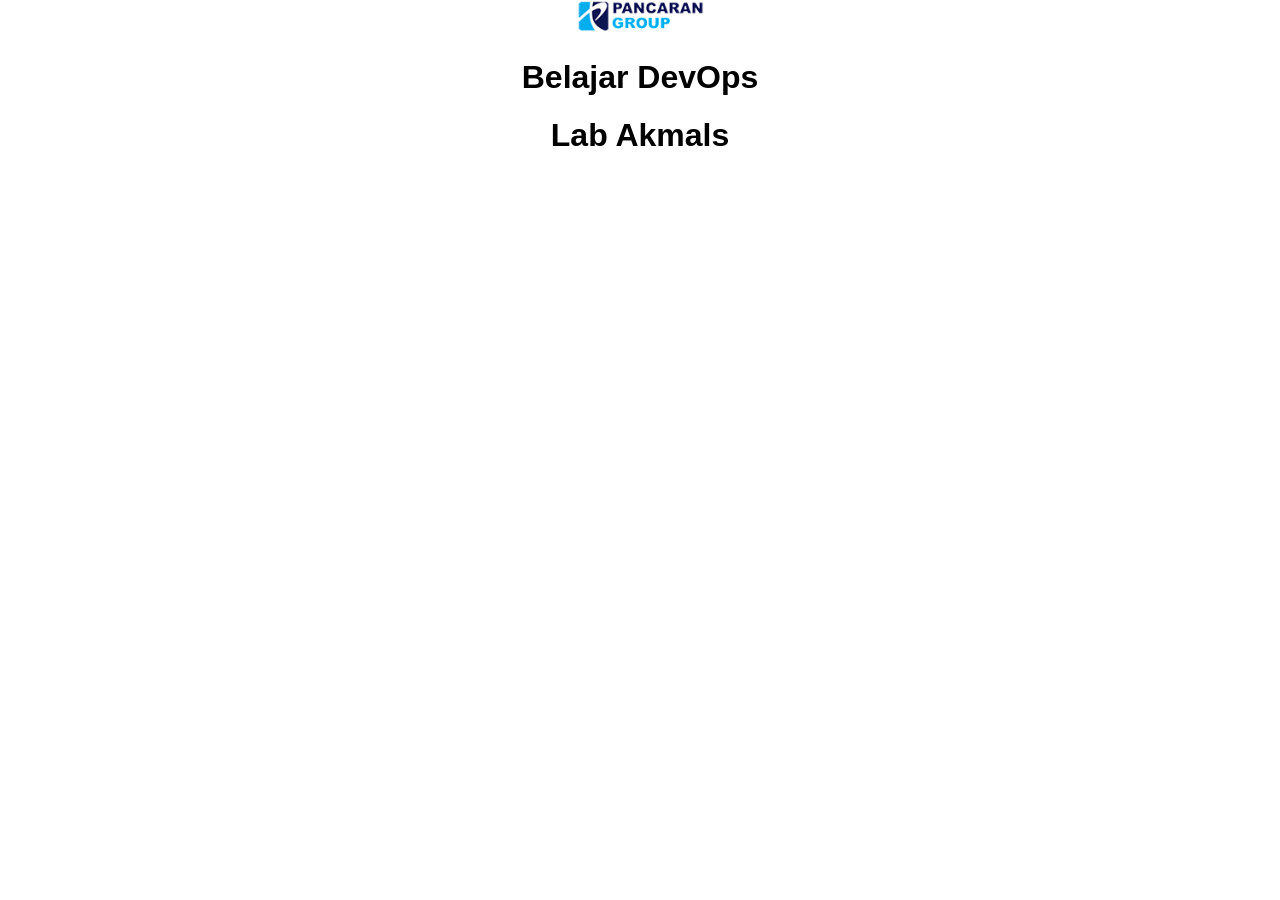
==== apps/public/index.html @ 06dd07b0 "update lagi" ====
<!DOCTYPE html>
<html lang="en">
<head>
    <meta charset="UTF-8">
    <meta http-equiv="X-UA-Compatible" content="IE=edge">
    <meta name="viewport" content="width=device-width, initial-scale=1.0">
    <title>Training DevOps</title>
    <link rel="stylesheet" href="stylesheet/style.css">
</head>

<body style="text-align: center;">

    <img class="logo" src="./images/pancaran-logo.png" alt="pancaran-logo">

    <h1>Belajar DevOps</h1>
    <h1>Lab Akmals</h1>

</body>
</html>
---- apps/public/stylesheet/style.css ----
body {
    font-family: Arial, Helvetica, sans-serif;
    margin: auto;
}

.logo {
    width: 10%;
}
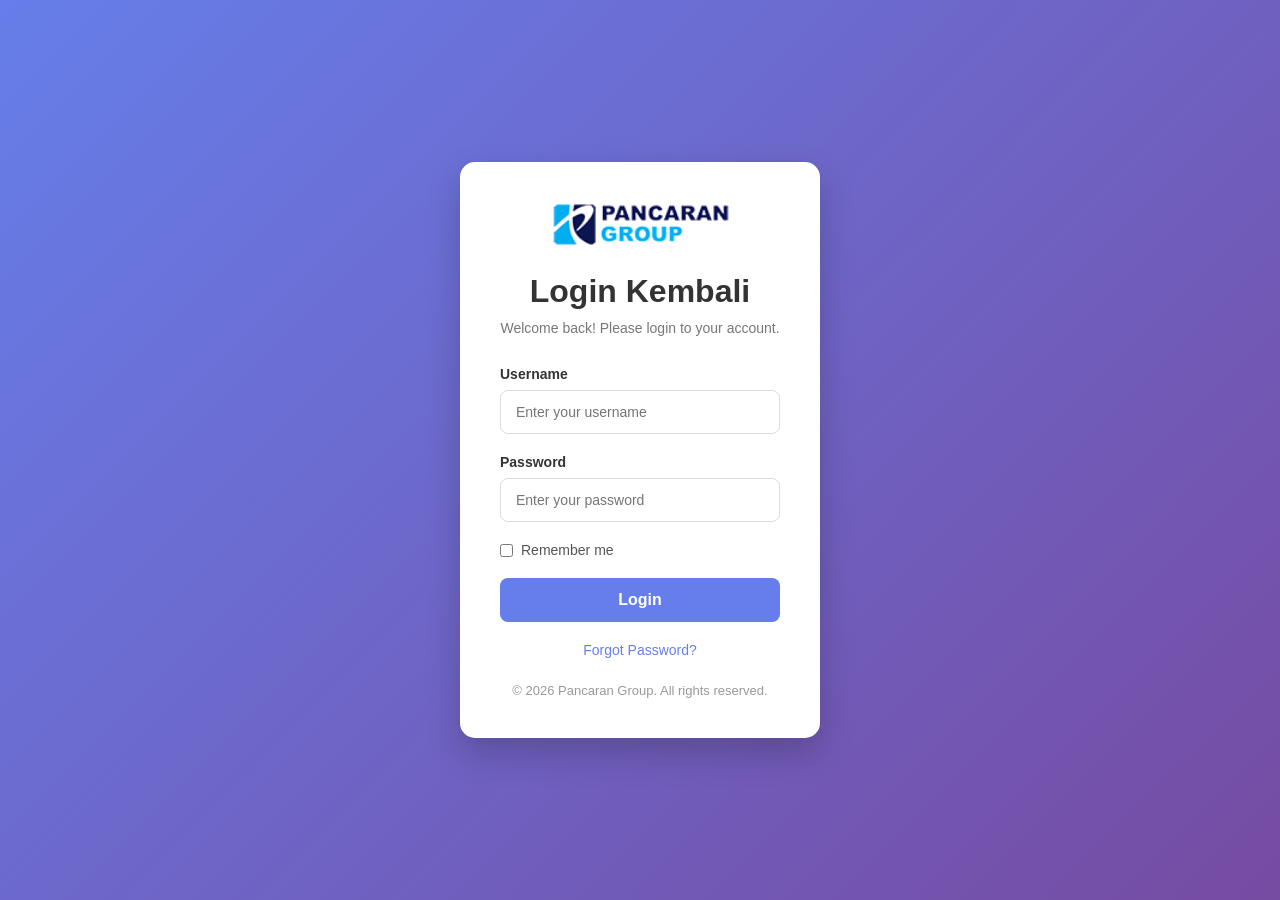
==== commit 12e4814d: "update index dan css" ====
--- a/apps/public/index.html
+++ b/apps/public/index.html
@@ -1,19 +1,121 @@
 <!DOCTYPE html>
 <html lang="en">
+
 <head>
+
     <meta charset="UTF-8">
-    <meta http-equiv="X-UA-Compatible" content="IE=edge">
-    <meta name="viewport" content="width=device-width, initial-scale=1.0">
-    <title>Training DevOps</title>
-    <link rel="stylesheet" href="stylesheet/style.css">
+
+    <meta
+        name="viewport"
+        content="width=device-width, initial-scale=1.0"
+    >
+
+    <title>Pancaran Group - Login</title>
+
+    <!-- External CSS -->
+    <link
+        rel="stylesheet"
+        href="./stylesheet/style.css"
+    >
+
 </head>
 
-<body style="text-align: center;">
+<body>
 
-    <img class="logo" src="./images/pancaran-logo.png" alt="pancaran-logo">
+    <div class="login-container">
 
-    <h1>Belajar DevOps</h1>
-    <h1>Lab Akmals</h1>
+        <div class="login-card">
+
+            <!-- Pancaran Logo -->
+            <img
+                class="logo"
+                src="./images/pancaran-logo.png"
+                alt="Pancaran Logo"
+            >
+
+            <h1>Login Kembali</h1>
+
+            <p>
+                Welcome back! Please login to your account.
+            </p>
+
+            <form>
+
+                <div class="form-group">
+
+                    <label for="username">
+                        Username
+                    </label>
+
+                    <input
+                        type="text"
+                        id="username"
+                        name="username"
+                        placeholder="Enter your username"
+                        autocomplete="username"
+                        required
+                    >
+
+                </div>
+
+                <div class="form-group">
+
+                    <label for="password">
+                        Password
+                    </label>
+
+                    <input
+                        type="password"
+                        id="password"
+                        name="password"
+                        placeholder="Enter your password"
+                        autocomplete="current-password"
+                        required
+                    >
+
+                </div>
+
+                <div class="remember">
+
+                    <input
+                        type="checkbox"
+                        id="remember"
+                        name="remember"
+                    >
+
+                    <label for="remember">
+                        Remember me
+                    </label>
+
+                </div>
+
+                <button
+                    type="submit"
+                    class="login-button"
+                >
+                    Login
+                </button>
+
+            </form>
+
+            <a
+                href="#"
+                class="forgot-password"
+            >
+                Forgot Password?
+            </a>
+
+            <div class="footer">
+
+                &copy; 2026 Pancaran Group.
+                All rights reserved.
+
+            </div>
+
+        </div>
+
+    </div>
 
 </body>
+
 </html>
--- a/apps/public/stylesheet/style.css
+++ b/apps/public/stylesheet/style.css
@@ -1,8 +1,286 @@
+/* ================================
+   RESET
+================================ */
+
+* {
+    margin: 0;
+    padding: 0;
+    box-sizing: border-box;
+}
+
+
+/* ================================
+   BODY
+================================ */
+
 body {
     font-family: Arial, Helvetica, sans-serif;
-    margin: auto;
-}
+
+    min-height: 100vh;
+
+    display: flex;
+    justify-content: center;
+    align-items: center;
+
+    background: linear-gradient(
+        135deg,
+        #667eea,
+        #764ba2
+    );
+}
+
+
+/* ================================
+   LOGIN CONTAINER
+================================ */
+
+.login-container {
+    width: 100%;
+    max-width: 400px;
+
+    padding: 20px;
+}
+
+
+/* ================================
+   LOGIN CARD
+================================ */
+
+.login-card {
+    background: #ffffff;
+
+    padding: 40px;
+
+    border-radius: 15px;
+
+    box-shadow:
+        0 15px 35px rgba(0, 0, 0, 0.2);
+}
+
+
+/* ================================
+   LOGO
+================================ */
 
 .logo {
-    width: 10%;
+    display: block;
+
+    width: 180px;
+    max-height: 80px;
+
+    object-fit: contain;
+
+    margin: 0 auto 25px;
+}
+
+
+/* ================================
+   TITLE
+================================ */
+
+.login-card h1 {
+    text-align: center;
+
+    margin-bottom: 10px;
+
+    color: #333333;
+}
+
+
+/* ================================
+   DESCRIPTION
+================================ */
+
+.login-card p {
+    text-align: center;
+
+    margin-bottom: 30px;
+
+    color: #777777;
+
+    font-size: 14px;
+}
+
+
+/* ================================
+   FORM
+================================ */
+
+.form-group {
+    margin-bottom: 20px;
+}
+
+
+/* ================================
+   LABEL
+================================ */
+
+.form-group label {
+    display: block;
+
+    margin-bottom: 8px;
+
+    color: #333333;
+
+    font-weight: bold;
+
+    font-size: 14px;
+}
+
+
+/* ================================
+   INPUT
+================================ */
+
+.form-group input {
+    width: 100%;
+
+    padding: 13px 15px;
+
+    border: 1px solid #dddddd;
+
+    border-radius: 8px;
+
+    font-size: 14px;
+
+    outline: none;
+
+    transition: 0.2s;
+}
+
+
+/* Input Focus */
+
+.form-group input:focus {
+    border-color: #667eea;
+
+    box-shadow:
+        0 0 0 3px rgba(102, 126, 234, 0.15);
+}
+
+
+/* ================================
+   REMEMBER ME
+================================ */
+
+.remember {
+    display: flex;
+
+    align-items: center;
+
+    gap: 8px;
+
+    margin-bottom: 20px;
+
+    font-size: 14px;
+
+    color: #555555;
+}
+
+.remember input {
+    cursor: pointer;
+}
+
+.remember label {
+    cursor: pointer;
+}
+
+
+/* ================================
+   LOGIN BUTTON
+================================ */
+
+.login-button {
+    width: 100%;
+
+    padding: 13px;
+
+    border: none;
+
+    border-radius: 8px;
+
+    background: #667eea;
+
+    color: #ffffff;
+
+    font-size: 16px;
+
+    font-weight: bold;
+
+    cursor: pointer;
+
+    transition: 0.2s;
+}
+
+
+/* Button Hover */
+
+.login-button:hover {
+    background: #5568d8;
+}
+
+
+/* Button Active */
+
+.login-button:active {
+    transform: scale(0.98);
+}
+
+
+/* ================================
+   FORGOT PASSWORD
+================================ */
+
+.forgot-password {
+    display: block;
+
+    text-align: center;
+
+    margin-top: 20px;
+
+    color: #667eea;
+
+    text-decoration: none;
+
+    font-size: 14px;
+}
+
+.forgot-password:hover {
+    text-decoration: underline;
+}
+
+
+/* ================================
+   FOOTER
+================================ */
+
+.footer {
+    text-align: center;
+
+    margin-top: 25px;
+
+    color: #999999;
+
+    font-size: 13px;
+}
+
+
+/* ================================
+   RESPONSIVE
+================================ */
+
+@media (max-width: 480px) {
+
+    .login-container {
+        padding: 15px;
+    }
+
+    .login-card {
+        padding: 30px 25px;
+    }
+
+    .logo {
+        width: 160px;
+    }
+
 }
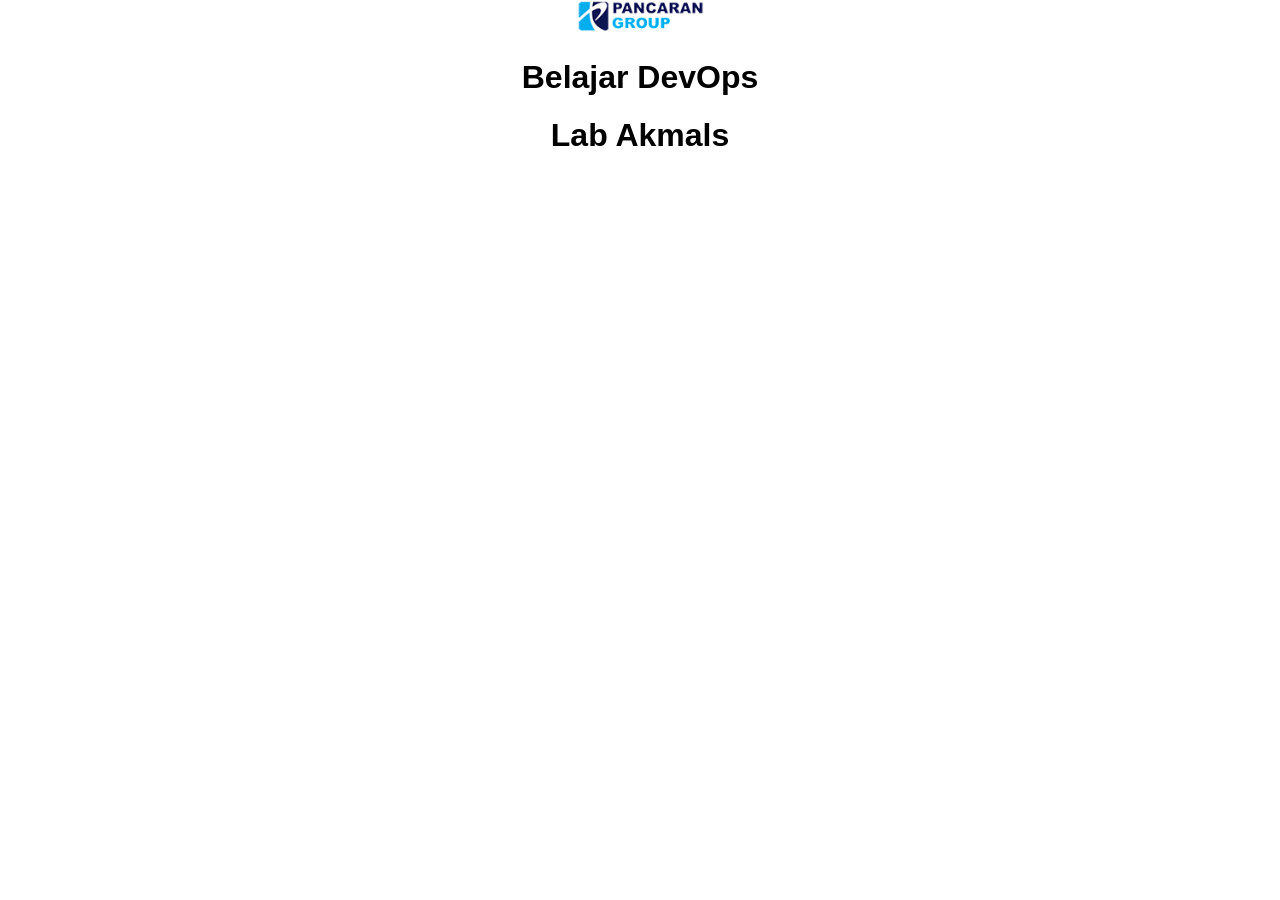
==== commit 6bb84430: "updatee" ====
--- a/apps/public/index.html
+++ b/apps/public/index.html
@@ -1,121 +1,19 @@
 <!DOCTYPE html>
 <html lang="en">
-
 <head>
-
     <meta charset="UTF-8">
-
-    <meta
-        name="viewport"
-        content="width=device-width, initial-scale=1.0"
-    >
-
-    <title>Pancaran Group - Login</title>
-
-    <!-- External CSS -->
-    <link
-        rel="stylesheet"
-        href="./stylesheet/style.css"
-    >
-
+    <meta http-equiv="X-UA-Compatible" content="IE=edge">
+    <meta name="viewport" content="width=device-width, initial-scale=1.0">
+    <title>Training DevOps</title>
+    <link rel="stylesheet" href="stylesheet/style.css">
 </head>
 
-<body>
+<body style="text-align: center;">
 
-    <div class="login-container">
+    <img class="logo" src="./images/pancaran-logo.png" alt="pancaran-logo">
 
-        <div class="login-card">
-
-            <!-- Pancaran Logo -->
-            <img
-                class="logo"
-                src="./images/pancaran-logo.png"
-                alt="Pancaran Logo"
-            >
-
-            <h1>Login Kembali</h1>
-
-            <p>
-                Welcome back! Please login to your account.
-            </p>
-
-            <form>
-
-                <div class="form-group">
-
-                    <label for="username">
-                        Username
-                    </label>
-
-                    <input
-                        type="text"
-                        id="username"
-                        name="username"
-                        placeholder="Enter your username"
-                        autocomplete="username"
-                        required
-                    >
-
-                </div>
-
-                <div class="form-group">
-
-                    <label for="password">
-                        Password
-                    </label>
-
-                    <input
-                        type="password"
-                        id="password"
-                        name="password"
-                        placeholder="Enter your password"
-                        autocomplete="current-password"
-                        required
-                    >
-
-                </div>
-
-                <div class="remember">
-
-                    <input
-                        type="checkbox"
-                        id="remember"
-                        name="remember"
-                    >
-
-                    <label for="remember">
-                        Remember me
-                    </label>
-
-                </div>
-
-                <button
-                    type="submit"
-                    class="login-button"
-                >
-                    Login
-                </button>
-
-            </form>
-
-            <a
-                href="#"
-                class="forgot-password"
-            >
-                Forgot Password?
-            </a>
-
-            <div class="footer">
-
-                &copy; 2026 Pancaran Group.
-                All rights reserved.
-
-            </div>
-
-        </div>
-
-    </div>
+    <h1>Belajar DevOps</h1>
+    <h1>Lab Akmals</h1>
 
 </body>
-
 </html>
--- a/apps/public/stylesheet/style.css
+++ b/apps/public/stylesheet/style.css
@@ -1,286 +1,8 @@
-/* ================================
-   RESET
-================================ */
-
-* {
-    margin: 0;
-    padding: 0;
-    box-sizing: border-box;
+body {
+    font-family: Arial, Helvetica, sans-serif;
+    margin: auto;
 }
 
-
-/* ================================
-   BODY
-================================ */
-
-body {
-    font-family: Arial, Helvetica, sans-serif;
-
-    min-height: 100vh;
-
-    display: flex;
-    justify-content: center;
-    align-items: center;
-
-    background: linear-gradient(
-        135deg,
-        #667eea,
-        #764ba2
-    );
-}
-
-
-/* ================================
-   LOGIN CONTAINER
-================================ */
-
-.login-container {
-    width: 100%;
-    max-width: 400px;
-
-    padding: 20px;
-}
-
-
-/* ================================
-   LOGIN CARD
-================================ */
-
-.login-card {
-    background: #ffffff;
-
-    padding: 40px;
-
-    border-radius: 15px;
-
-    box-shadow:
-        0 15px 35px rgba(0, 0, 0, 0.2);
-}
-
-
-/* ================================
-   LOGO
-================================ */
-
 .logo {
-    display: block;
-
-    width: 180px;
-    max-height: 80px;
-
-    object-fit: contain;
-
-    margin: 0 auto 25px;
-}
-
-
-/* ================================
-   TITLE
-================================ */
-
-.login-card h1 {
-    text-align: center;
-
-    margin-bottom: 10px;
-
-    color: #333333;
-}
-
-
-/* ================================
-   DESCRIPTION
-================================ */
-
-.login-card p {
-    text-align: center;
-
-    margin-bottom: 30px;
-
-    color: #777777;
-
-    font-size: 14px;
-}
-
-
-/* ================================
-   FORM
-================================ */
-
-.form-group {
-    margin-bottom: 20px;
-}
-
-
-/* ================================
-   LABEL
-================================ */
-
-.form-group label {
-    display: block;
-
-    margin-bottom: 8px;
-
-    color: #333333;
-
-    font-weight: bold;
-
-    font-size: 14px;
-}
-
-
-/* ================================
-   INPUT
-================================ */
-
-.form-group input {
-    width: 100%;
-
-    padding: 13px 15px;
-
-    border: 1px solid #dddddd;
-
-    border-radius: 8px;
-
-    font-size: 14px;
-
-    outline: none;
-
-    transition: 0.2s;
-}
-
-
-/* Input Focus */
-
-.form-group input:focus {
-    border-color: #667eea;
-
-    box-shadow:
-        0 0 0 3px rgba(102, 126, 234, 0.15);
-}
-
-
-/* ================================
-   REMEMBER ME
-================================ */
-
-.remember {
-    display: flex;
-
-    align-items: center;
-
-    gap: 8px;
-
-    margin-bottom: 20px;
-
-    font-size: 14px;
-
-    color: #555555;
-}
-
-.remember input {
-    cursor: pointer;
-}
-
-.remember label {
-    cursor: pointer;
-}
-
-
-/* ================================
-   LOGIN BUTTON
-================================ */
-
-.login-button {
-    width: 100%;
-
-    padding: 13px;
-
-    border: none;
-
-    border-radius: 8px;
-
-    background: #667eea;
-
-    color: #ffffff;
-
-    font-size: 16px;
-
-    font-weight: bold;
-
-    cursor: pointer;
-
-    transition: 0.2s;
-}
-
-
-/* Button Hover */
-
-.login-button:hover {
-    background: #5568d8;
-}
-
-
-/* Button Active */
-
-.login-button:active {
-    transform: scale(0.98);
-}
-
-
-/* ================================
-   FORGOT PASSWORD
-================================ */
-
-.forgot-password {
-    display: block;
-
-    text-align: center;
-
-    margin-top: 20px;
-
-    color: #667eea;
-
-    text-decoration: none;
-
-    font-size: 14px;
-}
-
-.forgot-password:hover {
-    text-decoration: underline;
-}
-
-
-/* ================================
-   FOOTER
-================================ */
-
-.footer {
-    text-align: center;
-
-    margin-top: 25px;
-
-    color: #999999;
-
-    font-size: 13px;
-}
-
-
-/* ================================
-   RESPONSIVE
-================================ */
-
-@media (max-width: 480px) {
-
-    .login-container {
-        padding: 15px;
-    }
-
-    .login-card {
-        padding: 30px 25px;
-    }
-
-    .logo {
-        width: 160px;
-    }
-
+    width: 10%;
 }
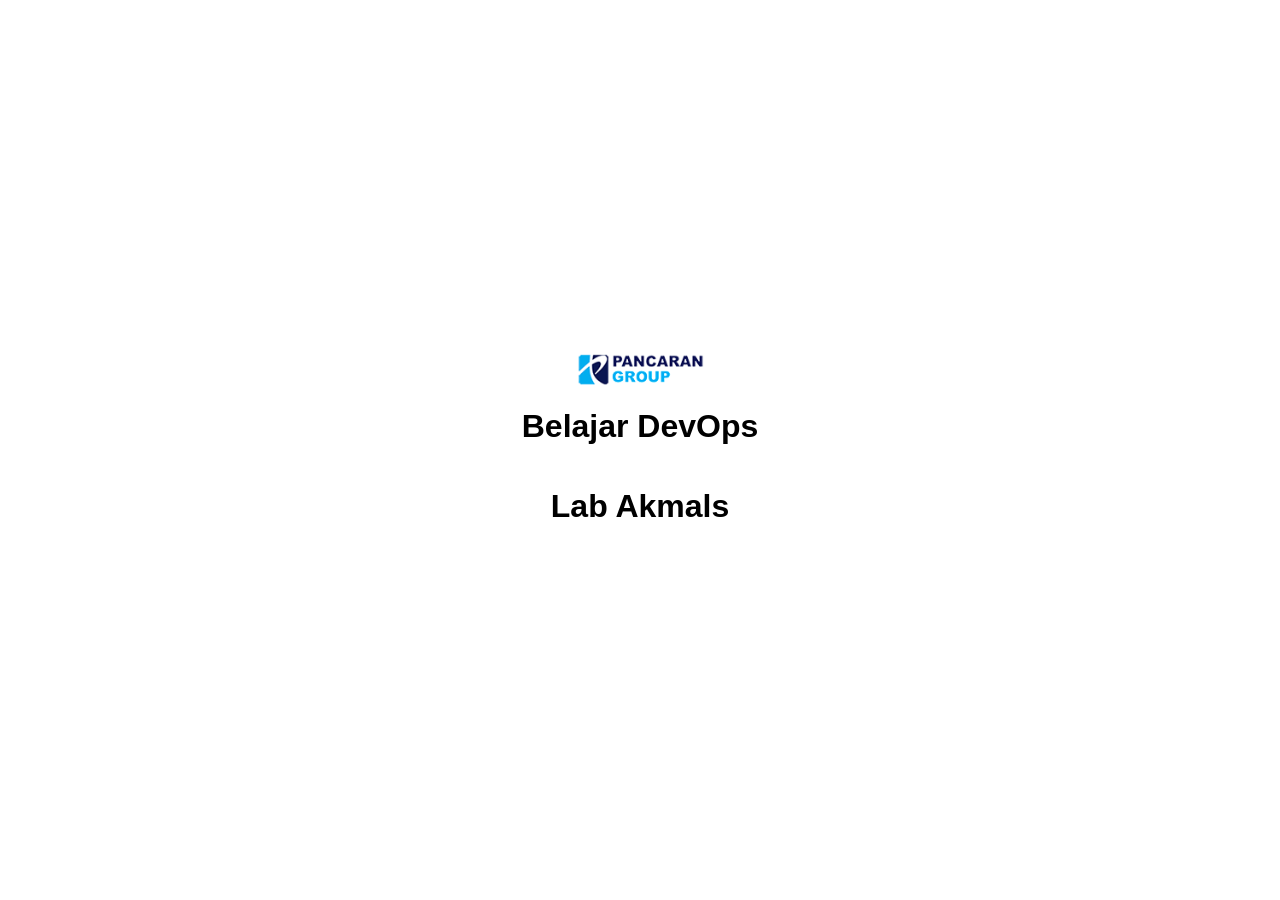
==== commit 289de89d: "update indexx" ====
--- a/apps/public/index.html
+++ b/apps/public/index.html
@@ -8,7 +8,7 @@
     <link rel="stylesheet" href="stylesheet/style.css">
 </head>
 
-<body style="text-align: center;">
+<body style="margin: 0; min-height: 100vh; display: flex; flex-direction: column; justify-content: center; align-items: center;">
 
     <img class="logo" src="./images/pancaran-logo.png" alt="pancaran-logo">
 
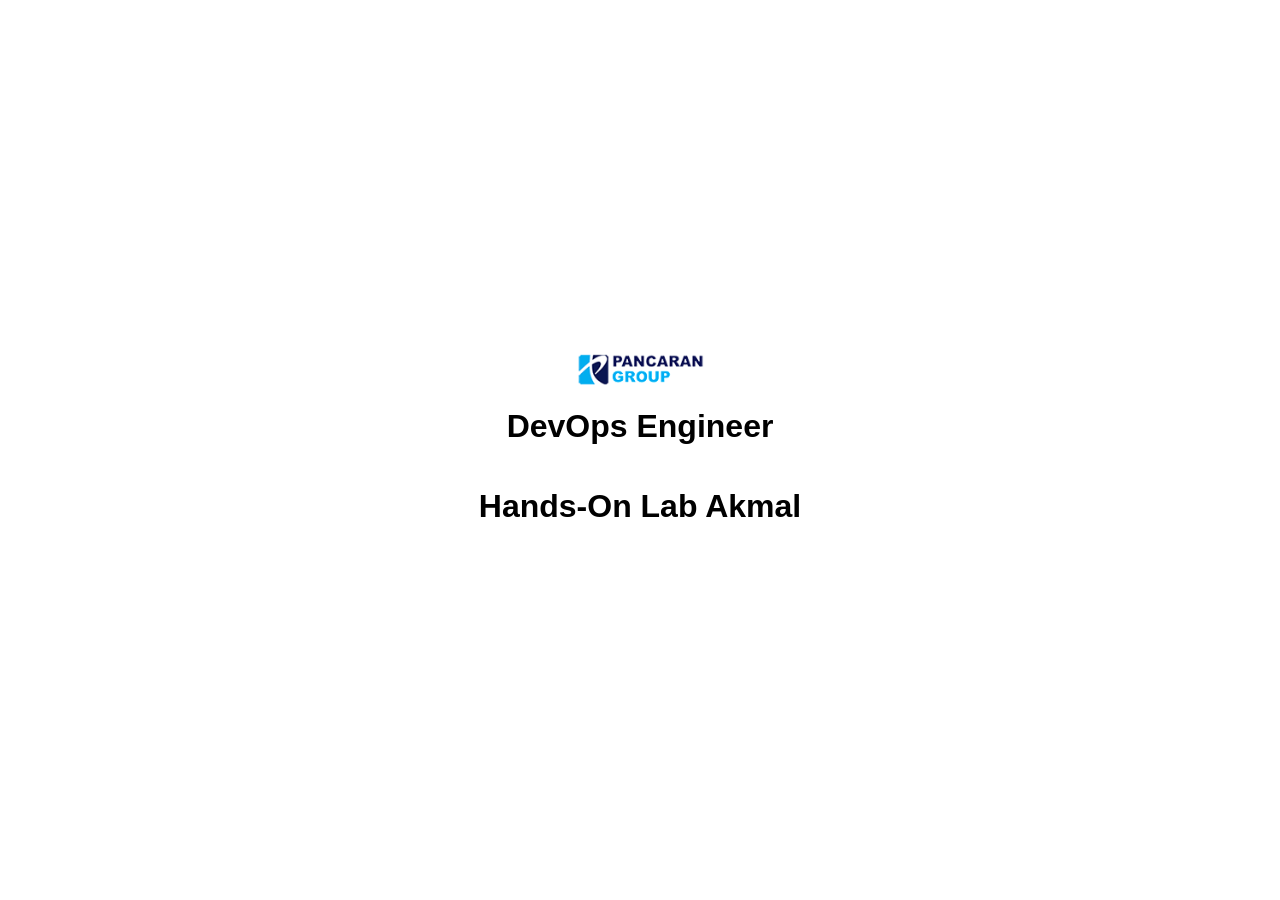
==== commit d6364ca9: "update index lagi" ====
--- a/apps/public/index.html
+++ b/apps/public/index.html
@@ -12,8 +12,8 @@
 
     <img class="logo" src="./images/pancaran-logo.png" alt="pancaran-logo">
 
-    <h1>Belajar DevOps</h1>
-    <h1>Lab Akmals</h1>
+    <h1>DevOps Engineer</h1>
+    <h1>Hands-On Lab Akmal</h1>
 
 </body>
 </html>
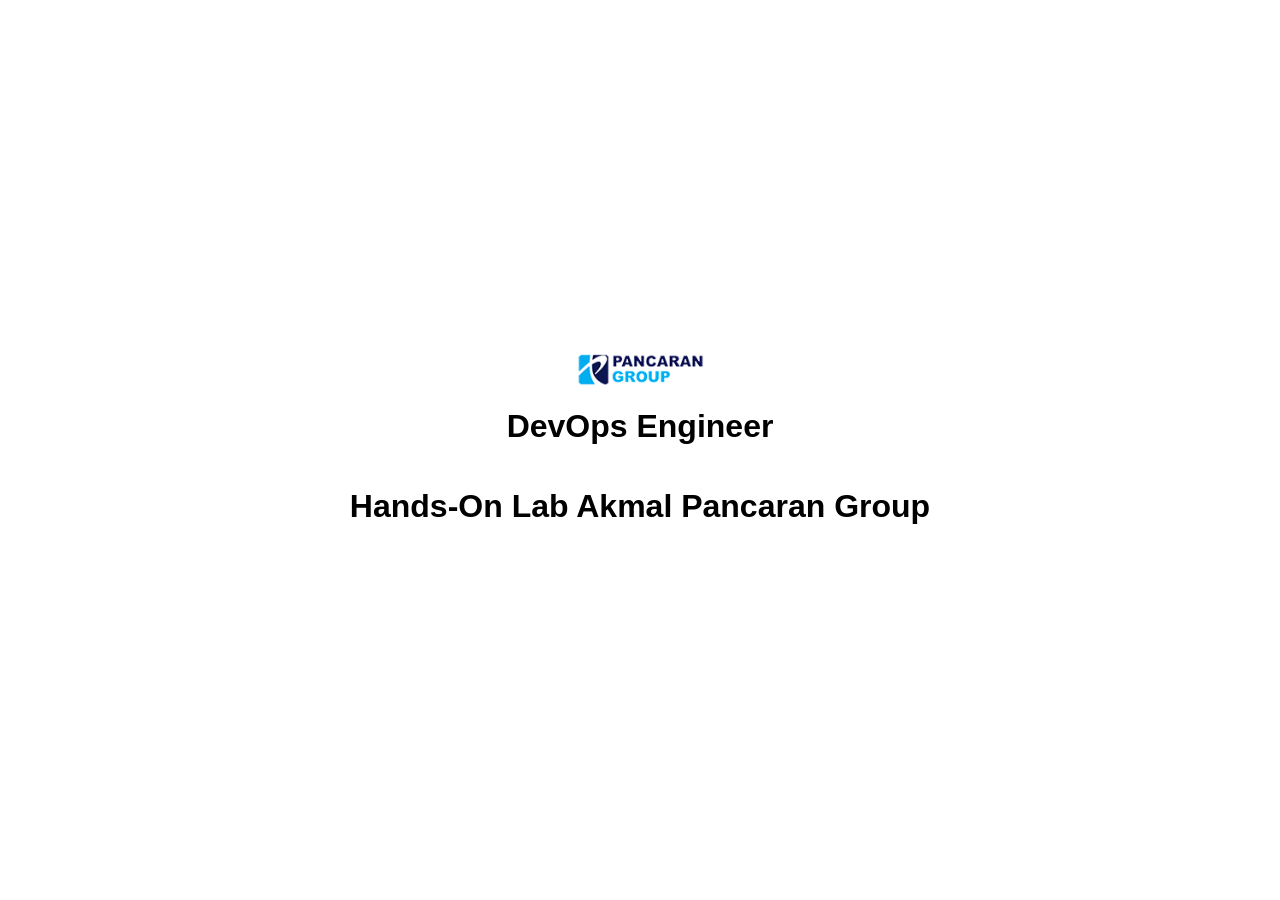
==== commit 7e29d7cf: "update index test" ====
--- a/apps/public/index.html
+++ b/apps/public/index.html
@@ -13,7 +13,7 @@
     <img class="logo" src="./images/pancaran-logo.png" alt="pancaran-logo">
 
     <h1>DevOps Engineer</h1>
-    <h1>Hands-On Lab Akmal</h1>
+    <h1>Hands-On Lab Akmal Pancaran Group</h1>
 
 </body>
 </html>
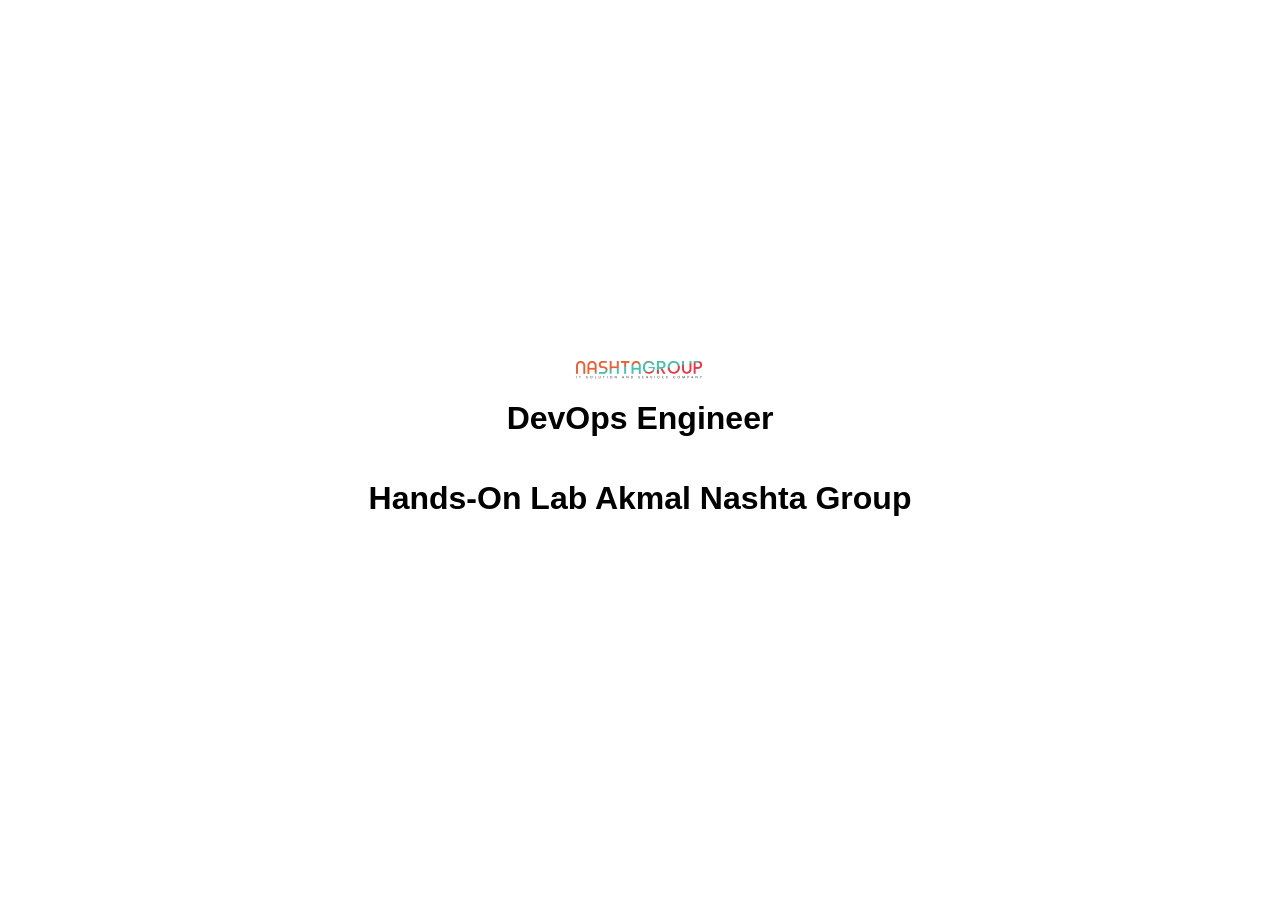
==== commit 4464cec3: "update index lagi ya" ====
--- a/apps/public/index.html
+++ b/apps/public/index.html
@@ -4,16 +4,16 @@
     <meta charset="UTF-8">
     <meta http-equiv="X-UA-Compatible" content="IE=edge">
     <meta name="viewport" content="width=device-width, initial-scale=1.0">
-    <title>Training DevOps</title>
+    <title>Hands On Lab</title>
     <link rel="stylesheet" href="stylesheet/style.css">
 </head>
 
 <body style="margin: 0; min-height: 100vh; display: flex; flex-direction: column; justify-content: center; align-items: center;">
 
-    <img class="logo" src="./images/pancaran-logo.png" alt="pancaran-logo">
+    <img class="logo" src="./images/nashta-group.png" alt="nashta-group">
 
     <h1>DevOps Engineer</h1>
-    <h1>Hands-On Lab Akmal Pancaran Group</h1>
+    <h1>Hands-On Lab Akmal Nashta Group</h1>
 
 </body>
 </html>
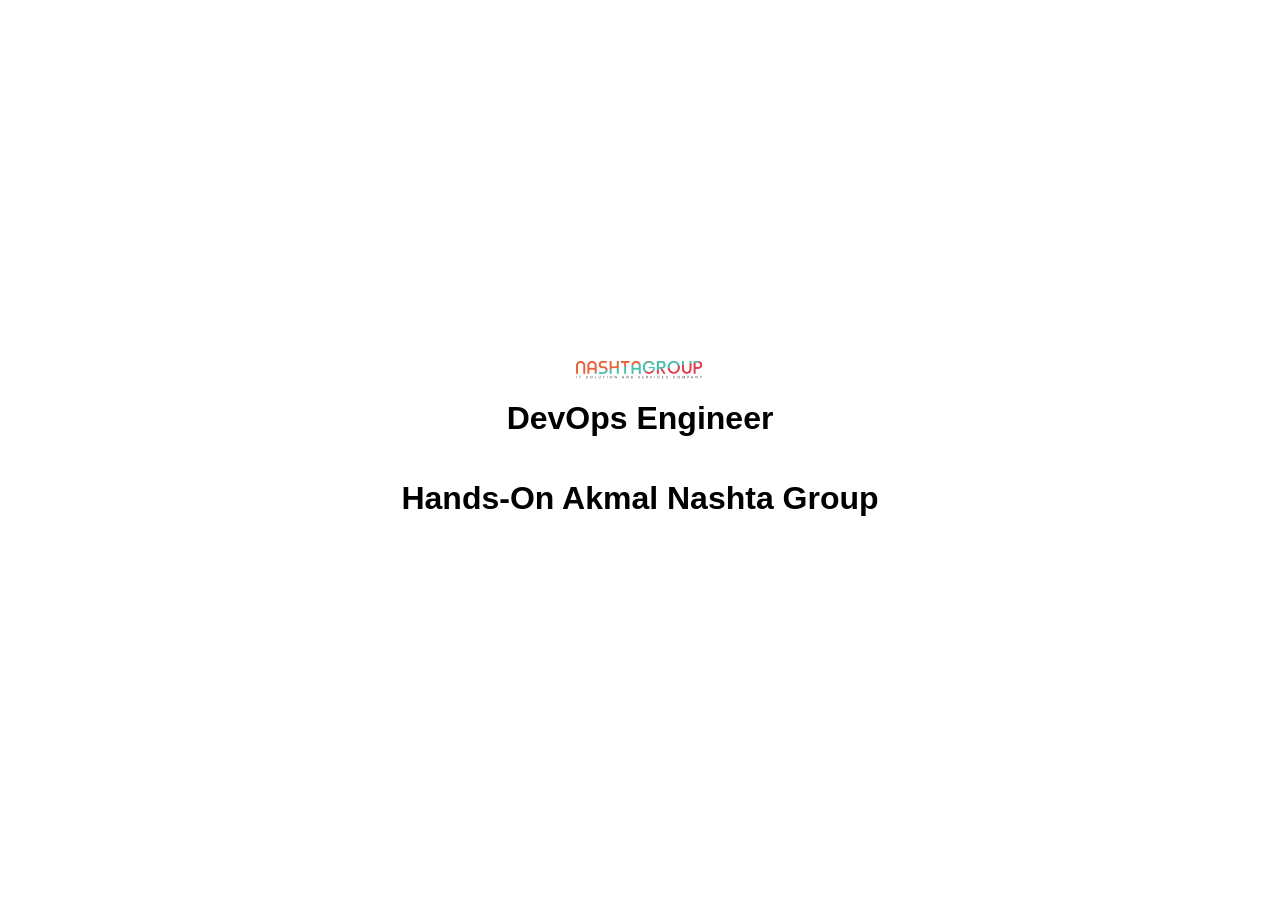
==== commit 2a690dc0: "update index lagi yaa" ====
--- a/apps/public/index.html
+++ b/apps/public/index.html
@@ -13,7 +13,7 @@
     <img class="logo" src="./images/nashta-group.png" alt="nashta-group">
 
     <h1>DevOps Engineer</h1>
-    <h1>Hands-On Lab Akmal Nashta Group</h1>
+    <h1>Hands-On Akmal Nashta Group</h1>
 
 </body>
 </html>
